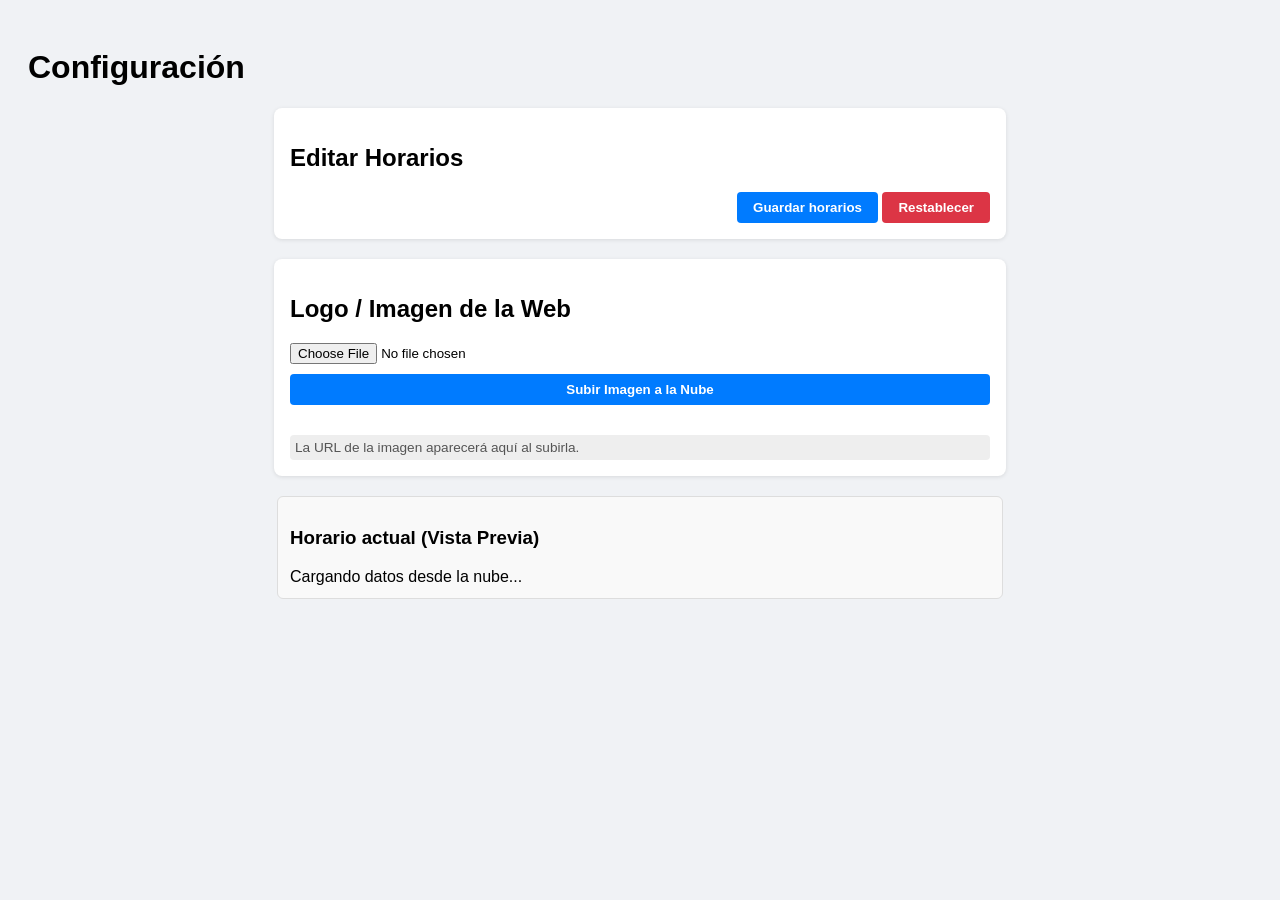
==== Config.html @ 07cabc4d "Add files via upload" ====
<!DOCTYPE html>
<html lang="es">
<head>
    <meta charset="utf-8" />
    <meta name="viewport" content="width=device-width, initial-scale=1" />
    <title>Configuración - Horarios e Imágenes</title>
    <style>
        body { font-family: sans-serif; background-color: #f0f2f5; padding: 20px; }
        .schedule-form, .image-form { max-width:700px; margin:20px auto; padding:16px; background:#fff; border-radius:8px; box-shadow:0 1px 4px rgba(0,0,0,.1); }
        .day-row { display:flex; gap:8px; align-items:center; margin-bottom:8px; }
        .day-row label { width:100px; font-weight: bold; }
        .day-row input[type="time"] { flex:1; padding: 4px; }
        .actions { text-align:right; margin-top:12px; }
        .preview { max-width:700px; margin:12px auto; padding:12px; background:#f9f9f9; border-radius:6px; border: 1px solid #ddd; }
        button { cursor: pointer; padding: 8px 16px; border-radius: 4px; border: none; font-weight: bold; }
        button[type="submit"], .btn-primary { background: #007bff; color: white; }
        #resetBtn { background: #dc3545; color: white; }
        
        /* Estilos nuevos para imagen */
        .image-manager { display: flex; flex-direction: column; gap: 10px; }
        #imgUrlDisplay { font-size: 0.85em; word-break: break-all; color: #555; background: #eee; padding: 5px; border-radius: 4px; margin-top: 10px; }
        #imgPreview { max-width: 150px; margin-top: 10px; border-radius: 4px; display: none; }
    </style>
</head>
<body>
    <main>
        <h1>Configuración</h1>
        
        <section class="schedule-form" aria-labelledby="horarios-title">
            <h2 id="horarios-title">Editar Horarios</h2>
            <form id="horariosForm">
                <div id="daysContainer"></div>
                <div class="actions">
                    <button type="submit">Guardar horarios</button>
                    <button type="button" id="resetBtn">Restablecer</button>
                </div>
            </form>
        </section>

        <section class="image-form">
            <h2>Logo / Imagen de la Web</h2>
            <div class="image-manager">
                <input type="file" id="archivoInput" accept="image/*">
                <button type="button" id="btnSubirImagen" class="btn-primary">Subir Imagen a la Nube</button>
                <div id="uploadStatus"></div>
                <img id="imgPreview" src="" alt="Vista previa">
                <div id="imgUrlDisplay">La URL de la imagen aparecerá aquí al subirla.</div>
            </div>
        </section>

        <section class="preview" aria-live="polite">
            <h3>Horario actual (Vista Previa)</h3>
            <div id="horariosPreview">Cargando datos desde la nube...</div>
        </section>
    </main>

    <script src="https://cdn.jsdelivr.net/npm/@supabase/supabase-js@2"></script>
    <script>
        // 1. CONFIGURACIÓN
        const SUPABASE_URL = 'https://cbtvetmvxvxhidsgpcoh.supabase.co';
        const SUPABASE_KEY = 'eyJhbGciOiJIUzI1NiIsInR5cCI6IkpXVCJ9.eyJpc3MiOiJzdXBhYmFzZSIsInJlZiI6ImNidHZldG12eHZ4aGlkc2dwY29oIiwicm9sZSI6ImFub24iLCJpYXQiOjE3NzE4MzM4NzMsImV4cCI6MjA4NzQwOTg3M30.kphDJaqTCBzHuDSraol0gaDOTMfYf7eHNHaQGy3Ab7o';
        
        const _supabase = window.supabase.createClient(SUPABASE_URL, SUPABASE_KEY);

        const days = ['Lunes','Martes','Miércoles','Jueves','Viernes','Sábado','Domingo'];
        const container = document.getElementById('daysContainer');
        const preview = document.getElementById('horariosPreview');

        // --- LÓGICA DE HORARIOS (SIN CAMBIOS) ---

        async function loadHorarios() {
            preview.textContent = 'Cargando horarios...';
            let { data, error } = await _supabase.from('Horarios').select('*');
            if (error) {
                console.error("Error:", error);
                preview.textContent = 'Error: ' + error.message;
                return;
            }
            const initial = {};
            data.forEach(item => {
                if (item.hora && item.hora.includes(' - ')) {
                    const partes = item.hora.split(' - ');
                    initial[item.Dia] = { start: partes[0], end: partes[1] };
                }
            });
            buildForm(initial);
            renderPreview(initial);
        }

        async function saveHorarios(data) {
            const rows = Object.keys(data).map(day => {
                const start = data[day].start || '00:00';
                const end = data[day].end || '00:00';
                return { Dia: day, hora: `${start} - ${end}` };
            });
            const { error } = await _supabase.from('Horarios').upsert(rows, { onConflict: 'Dia' });
            if (error) {
                alert('Error al guardar: ' + error.message);
            } else {
                alert('¡Horarios actualizados en Supabase!');
                loadHorarios();
            }
        }

        function buildForm(initial = {}) {
            container.innerHTML = '';
            days.forEach((day, i) => {
                const row = document.createElement('div');
                row.className = 'day-row';
                row.innerHTML = `<label>${day}</label>
                    <input type="time" id="start-${i}" value="${initial[day]?.start || ''}">
                    <span>—</span>
                    <input type="time" id="end-${i}" value="${initial[day]?.end || ''}">`;
                container.appendChild(row);
            });
        }

        function renderPreview(obj) {
            if (!obj || Object.keys(obj).length === 0) {
                preview.innerHTML = 'No hay horarios guardados.';
                return;
            }
            const html = days.map(d => {
                const entry = obj[d];
                const texto = (entry && entry.start && entry.end) 
                    ? `${entry.start} — ${entry.end}` : '<span style="color:red">Cerrado / No definido</span>';
                return `<div><strong>${d}:</strong> ${texto}</div>`;
            }).join('');
            preview.innerHTML = html;
        }

        // --- LÓGICA DE IMAGEN (CORREGIDA PARA MANTENER NOMBRE ORIGINAL) ---

        const btnSubir = document.getElementById('btnSubirImagen');
        const fileInput = document.getElementById('archivoInput');
        const statusText = document.getElementById('uploadStatus');
        const urlDisplay = document.getElementById('imgUrlDisplay');
        const imgPreview = document.getElementById('imgPreview');

        btnSubir.addEventListener('click', async () => {
            const file = fileInput.files[0];
            if (!file) return alert("Por favor, selecciona una imagen primero.");

            statusText.textContent = `Subiendo "${file.name}"...`;
            
            // Usamos directamente el nombre original del archivo seleccionado
            const fileName = file.name; 

            // Subir a Supabase Storage (Bucket 'MeSacoLaPollaEnDirecto')
            const { data, error } = await _supabase.storage
                .from('MeSacoLaPollaEnDirecto')
                .upload(fileName, file, {
                    upsert: true // Esto permite que si subes otra con el mismo nombre, se reemplace
                });

            if (error) {
                statusText.textContent = "Error al subir: " + error.message;
            } else {
                // Obtener URL Pública
                const { data: publicData } = _supabase.storage
                    .from('MeSacoLaPollaEnDirecto')
                    .getPublicUrl(fileName);

                const finalUrl = publicData.publicUrl;
                
                statusText.textContent = "¡Imagen subida con éxito!";
                urlDisplay.textContent = "URL: " + finalUrl;
                imgPreview.src = finalUrl;
                imgPreview.style.display = "block";
            }
        });

        // EVENTOS HORARIOS
        document.getElementById('horariosForm').addEventListener('submit', async e => {
            e.preventDefault();
            const data = {};
            days.forEach((d, i) => {
                const start = document.getElementById(`start-${i}`).value;
                const end = document.getElementById(`end-${i}`).value;
                if (start || end) data[d] = { start, end };
            });
            await saveHorarios(data);
        });

        document.getElementById('resetBtn').addEventListener('click', async () => {
            if (!confirm('¿Restablecer todos los horarios a 00:00?')) return;
            const resetData = {};
            days.forEach(d => resetData[d] = { start: '00:00', end: '00:00' });
            await saveHorarios(resetData);
        });

        loadHorarios();
    </script>
</body>
</html>
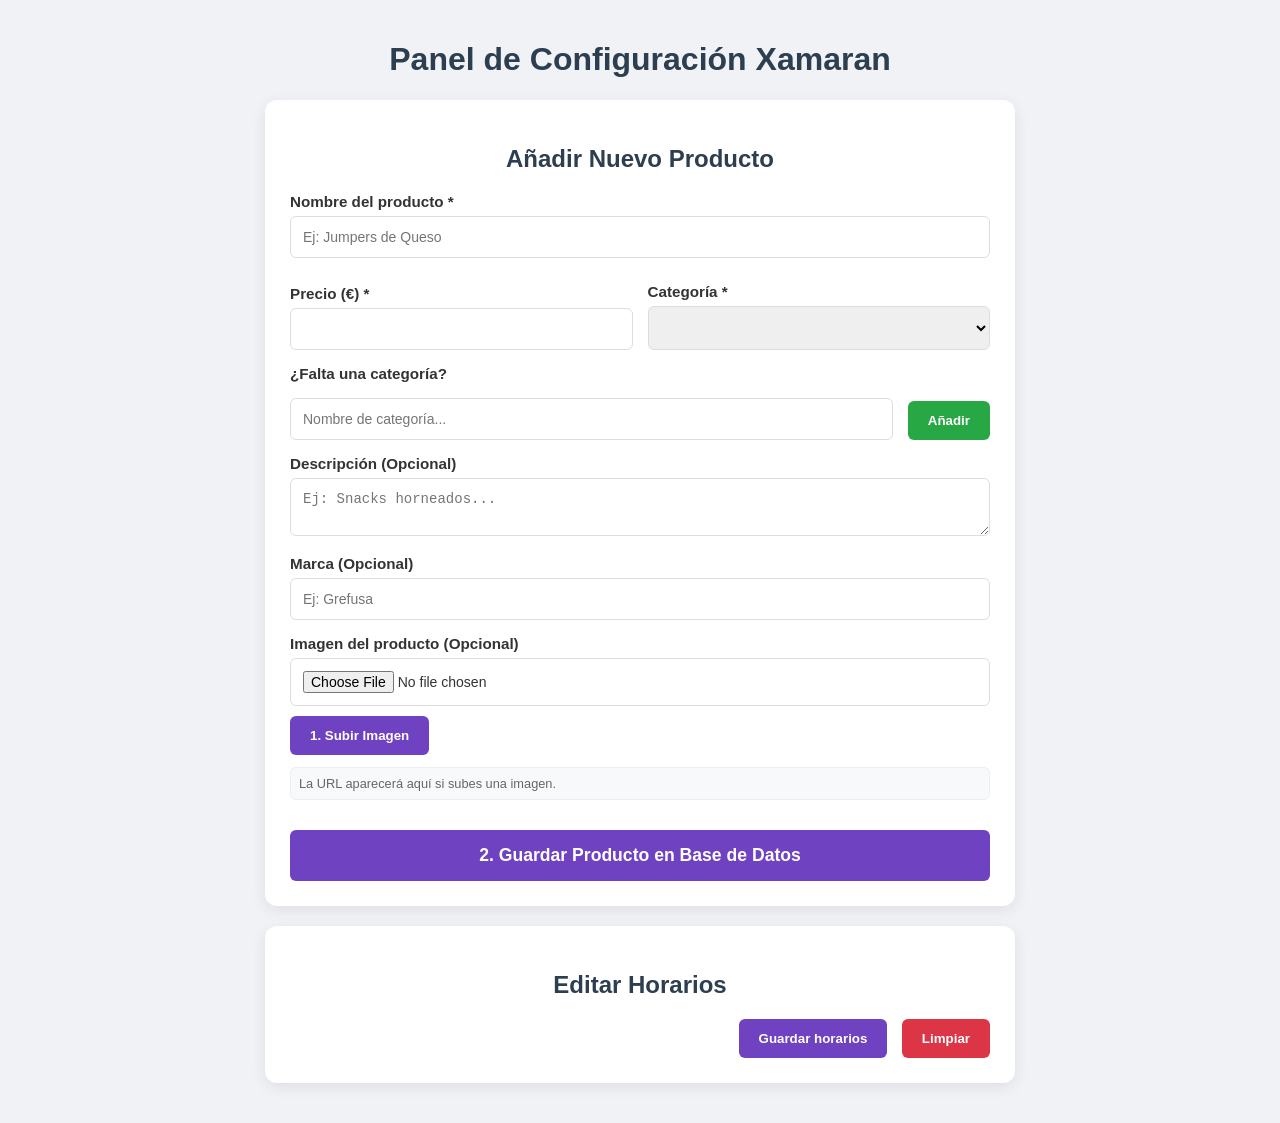
==== commit 1303b439: "Add files via upload" ====
--- a/Config.html
+++ b/Config.html
@@ -3,193 +3,250 @@
 <head>
     <meta charset="utf-8" />
     <meta name="viewport" content="width=device-width, initial-scale=1" />
-    <title>Configuración - Horarios e Imágenes</title>
+    <title>Configuración - Xamaran</title>
     <style>
-        body { font-family: sans-serif; background-color: #f0f2f5; padding: 20px; }
-        .schedule-form, .image-form { max-width:700px; margin:20px auto; padding:16px; background:#fff; border-radius:8px; box-shadow:0 1px 4px rgba(0,0,0,.1); }
-        .day-row { display:flex; gap:8px; align-items:center; margin-bottom:8px; }
-        .day-row label { width:100px; font-weight: bold; }
-        .day-row input[type="time"] { flex:1; padding: 4px; }
-        .actions { text-align:right; margin-top:12px; }
-        .preview { max-width:700px; margin:12px auto; padding:12px; background:#f9f9f9; border-radius:6px; border: 1px solid #ddd; }
-        button { cursor: pointer; padding: 8px 16px; border-radius: 4px; border: none; font-weight: bold; }
-        button[type="submit"], .btn-primary { background: #007bff; color: white; }
-        #resetBtn { background: #dc3545; color: white; }
+        /* Estilos Base */
+        body { font-family: 'Segoe UI', sans-serif; background-color: #f0f2f5; padding: 20px; color: #333; margin: 0; }
+        h1, h2 { color: #2c3e50; text-align: center; }
+
+        .schedule-form, .product-form, .preview {
+            max-width: 700px; 
+            margin: 20px auto; 
+            padding: 25px;
+            background: #fff; 
+            border-radius: 12px;
+            box-shadow: 0 4px 15px rgba(0,0,0,0.08);
+        }
+
+        .day-row { display: flex; gap: 10px; align-items: center; margin-bottom: 12px; }
+        .day-row label { width: 110px; font-weight: 600; color: #444; }
+        .day-row input[type="time"] { flex: 1; padding: 8px; border: 1px solid #ccd1d9; border-radius: 6px; }
+
+        .product-form label { display: block; margin-top: 15px; font-weight: 600; font-size: 0.95em; }
+        .product-form input, .product-form select, .product-form textarea {
+            width: 100%; padding: 12px; margin-top: 6px;
+            box-sizing: border-box; border: 1px solid #ddd; border-radius: 6px;
+            font-size: 14px;
+        }
         
-        /* Estilos nuevos para imagen */
-        .image-manager { display: flex; flex-direction: column; gap: 10px; }
-        #imgUrlDisplay { font-size: 0.85em; word-break: break-all; color: #555; background: #eee; padding: 5px; border-radius: 4px; margin-top: 10px; }
-        #imgPreview { max-width: 150px; margin-top: 10px; border-radius: 4px; display: none; }
+        .small-row { display: flex; gap: 15px; align-items: flex-end; margin-top: 10px; }
+        .col { flex: 1; }
+
+        button {
+            cursor: pointer; padding: 12px 20px; border-radius: 6px;
+            border: none; font-weight: bold; transition: all 0.2s ease;
+        }
+        button[type="submit"], .btn-primary { background: #6f42c1; color: white; }
+        button[type="submit"]:hover, .btn-primary:hover { background: #5a32a3; transform: translateY(-1px); }
+        #resetBtn { background: #dc3545; color: white; margin-left: 10px; }
+
+        .msg { padding: 15px; border-radius: 6px; margin-top: 20px; display: none; font-size: 0.9em; }
+        .msg.success { background: #d4edda; color: #155724; border: 1px solid #c3e6cb; }
+        .msg.error { background: #f8d7da; color: #721c24; border: 1px solid #f5c6cb; }
+
+        #imgPreview { max-width: 180px; margin-top: 15px; border-radius: 8px; display: none; border: 2px solid #eee; }
+        #prodImgUrlDisplay { 
+            font-size: 0.8em; word-break: break-all; color: #666; 
+            background: #f8f9fa; padding: 8px; border-radius: 6px; 
+            margin-top: 12px; border: 1px solid #eee; 
+        }
     </style>
 </head>
 <body>
-    <main>
-        <h1>Configuración</h1>
-        
-        <section class="schedule-form" aria-labelledby="horarios-title">
-            <h2 id="horarios-title">Editar Horarios</h2>
-            <form id="horariosForm">
-                <div id="daysContainer"></div>
-                <div class="actions">
-                    <button type="submit">Guardar horarios</button>
-                    <button type="button" id="resetBtn">Restablecer</button>
+
+    <h1>Panel de Configuración Xamaran</h1>
+
+    <section class="product-form">
+        <h2>Añadir Nuevo Producto</h2>
+        <form id="productoForm">
+            <label for="prodNombre">Nombre del producto *</label>
+            <input type="text" id="prodNombre" placeholder="Ej: Jumpers de Queso" required>
+
+            <div class="small-row">
+                <div class="col">
+                    <label for="prodPrecio">Precio (€) *</label>
+                    <input type="number" id="prodPrecio" step="0.01" min="0" required>
                 </div>
-            </form>
-        </section>
-
-        <section class="image-form">
-            <h2>Logo / Imagen de la Web</h2>
-            <div class="image-manager">
-                <input type="file" id="archivoInput" accept="image/*">
-                <button type="button" id="btnSubirImagen" class="btn-primary">Subir Imagen a la Nube</button>
-                <div id="uploadStatus"></div>
-                <img id="imgPreview" src="" alt="Vista previa">
-                <div id="imgUrlDisplay">La URL de la imagen aparecerá aquí al subirla.</div>
-            </div>
-        </section>
-
-        <section class="preview" aria-live="polite">
-            <h3>Horario actual (Vista Previa)</h3>
-            <div id="horariosPreview">Cargando datos desde la nube...</div>
-        </section>
-    </main>
+                <div class="col">
+                    <label for="prodCategoria">Categoría *</label>
+                    <select id="prodCategoria" required></select>
+                </div>
+            </div>
+
+            <label for="newCategoria">¿Falta una categoría?</label>
+            <div class="small-row">
+                <input type="text" id="newCategoria" placeholder="Nombre de categoría..." class="col">
+                <button type="button" id="btnAddCategoria" style="background: #28a745; color: white;">Añadir</button>
+            </div>
+
+            <label for="prodDesc">Descripción (Opcional)</label>
+            <textarea id="prodDesc" rows="2" placeholder="Ej: Snacks horneados..."></textarea>
+
+            <label for="prodMarca">Marca (Opcional)</label>
+            <input type="text" id="prodMarca" placeholder="Ej: Grefusa">
+
+            <label>Imagen del producto (Opcional)</label>
+            <input type="file" id="prodImagen" accept="image/*">
+            <div class="small-row">
+                <button type="button" id="btnUploadProdImg" class="btn-primary">1. Subir Imagen</button>
+            </div>
+            
+            <div id="prodImgUrlDisplay">La URL aparecerá aquí si subes una imagen.</div>
+            <img id="imgPreview" src="" alt="Vista previa">
+            <input type="hidden" id="prodImagenUrl">
+
+            <div style="margin-top: 30px;">
+                <button type="submit" style="width: 100%; font-size: 1.1em; padding: 15px;">2. Guardar Producto en Base de Datos</button>
+            </div>
+
+            <div id="productoMsg" class="msg"></div>
+        </form>
+    </section>
+
+    <section class="schedule-form">
+        <h2>Editar Horarios</h2>
+        <form id="horariosForm">
+            <div id="daysContainer"></div>
+            <div style="text-align: right; margin-top: 20px;">
+                <button type="submit">Guardar horarios</button>
+                <button type="button" id="resetBtn">Limpiar</button>
+            </div>
+        </form>
+    </section>
 
     <script src="https://cdn.jsdelivr.net/npm/@supabase/supabase-js@2"></script>
     <script>
-        // 1. CONFIGURACIÓN
-        const SUPABASE_URL = 'https://cbtvetmvxvxhidsgpcoh.supabase.co';
-        const SUPABASE_KEY = 'eyJhbGciOiJIUzI1NiIsInR5cCI6IkpXVCJ9.eyJpc3MiOiJzdXBhYmFzZSIsInJlZiI6ImNidHZldG12eHZ4aGlkc2dwY29oIiwicm9sZSI6ImFub24iLCJpYXQiOjE3NzE4MzM4NzMsImV4cCI6MjA4NzQwOTg3M30.kphDJaqTCBzHuDSraol0gaDOTMfYf7eHNHaQGy3Ab7o';
-        
+        const SUPABASE_URL = 'https://gcaknxodxvoshqibskfo.supabase.co';
+        const SUPABASE_KEY = 'eyJhbGciOiJIUzI1NiIsInR5cCI6IkpXVCJ9.eyJpc3MiOiJzdXBhYmFzZSIsInJlZiI6ImdjYWtueG9keHZvc2hxaWJza2ZvIiwicm9sZSI6ImFub24iLCJpYXQiOjE3Nzg0MTc4MzgsImV4cCI6MjA5Mzk5MzgzOH0.ME-KRUmvswBeNMywF25dEG4wzz6QoWg0F5S64gy8cd8';
         const _supabase = window.supabase.createClient(SUPABASE_URL, SUPABASE_KEY);
+
+        let categoriasBase = ['Snacks', 'Chocolates', 'Chuches', 'Bebidas', 'Helados', 'Frutos Secos', 'Galletas', 'Varios'];
+        const selectCat = document.getElementById('prodCategoria');
+
+        function cargarCategorias() {
+            selectCat.innerHTML = '<option value="" disabled selected>Selecciona una categoría...</option>';
+            categoriasBase.forEach(cat => {
+                const opt = document.createElement('option');
+                opt.value = cat;
+                opt.textContent = cat;
+                selectCat.appendChild(opt);
+            });
+        }
+
+        document.getElementById('btnAddCategoria').addEventListener('click', () => {
+            const nueva = document.getElementById('newCategoria').value.trim();
+            if(nueva && !categoriasBase.includes(nueva)) {
+                categoriasBase.push(nueva);
+                cargarCategorias();
+                selectCat.value = nueva;
+                document.getElementById('newCategoria').value = '';
+            }
+        });
+
+        const btnSubirImg = document.getElementById('btnUploadProdImg');
+        const fileInput = document.getElementById('prodImagen');
+        const urlDisplay = document.getElementById('prodImgUrlDisplay');
+        const imgPreview = document.getElementById('imgPreview');
+        const inputUrlOculto = document.getElementById('prodImagenUrl');
+
+        btnSubirImg.addEventListener('click', async () => {
+            const file = fileInput.files[0];
+            const categoria = selectCat.value;
+
+            if (!categoria) return alert("Selecciona primero una categoría para organizar la carpeta.");
+            if (!file) return alert("Selecciona un archivo de imagen.");
+
+            btnSubirImg.textContent = "Subiendo...";
+            btnSubirImg.disabled = true;
+            
+            const filePath = `${categoria}/${file.name}`; 
+
+            const { data, error } = await _supabase.storage
+                .from('productos')
+                .upload(filePath, file, { upsert: true });
+
+            if (error) {
+                urlDisplay.textContent = "Error: " + error.message;
+                btnSubirImg.textContent = "Reintentar";
+                btnSubirImg.disabled = false;
+            } else {
+                const { data: publicData } = _supabase.storage.from('productos').getPublicUrl(filePath);
+                // Guardar sólo el nombre original del archivo (antes de subirse)
+                inputUrlOculto.value = file.name;
+                urlDisplay.textContent = "URL: " + publicData.publicUrl;
+                imgPreview.src = publicData.publicUrl;
+                imgPreview.style.display = "block";
+                btnSubirImg.textContent = "¡Subida con éxito!";
+                btnSubirImg.style.background = "#28a745";
+                btnSubirImg.disabled = false;
+            }
+        });
+
+        const prodForm = document.getElementById('productoForm');
+        prodForm.addEventListener('submit', async (e) => {
+            e.preventDefault();
+            const msg = document.getElementById('productoMsg');
+
+            const datos = {
+                nombre: document.getElementById('prodNombre').value,
+                precio: parseFloat(document.getElementById('prodPrecio').value),
+                categoria: selectCat.value,
+                Descripcion: document.getElementById('prodDesc').value,
+                marca: document.getElementById('prodMarca').value, // Nuevo campo
+                imagen: inputUrlOculto.value || null
+            };
+
+            const { error } = await _supabase.from('productos').insert([datos]);
+
+            if (error) {
+                mostrarMensaje(msg, "Error en BD: " + error.message, "error");
+            } else {
+                mostrarMensaje(msg, "¡Producto guardado correctamente!", "success");
+                resetearFormulario();
+            }
+        });
 
         const days = ['Lunes','Martes','Miércoles','Jueves','Viernes','Sábado','Domingo'];
         const container = document.getElementById('daysContainer');
-        const preview = document.getElementById('horariosPreview');
-
-        // --- LÓGICA DE HORARIOS (SIN CAMBIOS) ---
-
-        async function loadHorarios() {
-            preview.textContent = 'Cargando horarios...';
-            let { data, error } = await _supabase.from('Horarios').select('*');
-            if (error) {
-                console.error("Error:", error);
-                preview.textContent = 'Error: ' + error.message;
-                return;
-            }
-            const initial = {};
-            data.forEach(item => {
-                if (item.hora && item.hora.includes(' - ')) {
-                    const partes = item.hora.split(' - ');
-                    initial[item.Dia] = { start: partes[0], end: partes[1] };
-                }
-            });
-            buildForm(initial);
-            renderPreview(initial);
-        }
-
-        async function saveHorarios(data) {
-            const rows = Object.keys(data).map(day => {
-                const start = data[day].start || '00:00';
-                const end = data[day].end || '00:00';
-                return { Dia: day, hora: `${start} - ${end}` };
-            });
-            const { error } = await _supabase.from('Horarios').upsert(rows, { onConflict: 'Dia' });
-            if (error) {
-                alert('Error al guardar: ' + error.message);
-            } else {
-                alert('¡Horarios actualizados en Supabase!');
-                loadHorarios();
-            }
-        }
-
-        function buildForm(initial = {}) {
+
+        function initHorarios() {
             container.innerHTML = '';
             days.forEach((day, i) => {
                 const row = document.createElement('div');
                 row.className = 'day-row';
-                row.innerHTML = `<label>${day}</label>
-                    <input type="time" id="start-${i}" value="${initial[day]?.start || ''}">
-                    <span>—</span>
-                    <input type="time" id="end-${i}" value="${initial[day]?.end || ''}">`;
+                row.innerHTML = `<label>${day}</label><input type="time" id="start-${i}"><span>-</span><input type="time" id="end-${i}">`;
                 container.appendChild(row);
             });
         }
 
-        function renderPreview(obj) {
-            if (!obj || Object.keys(obj).length === 0) {
-                preview.innerHTML = 'No hay horarios guardados.';
-                return;
-            }
-            const html = days.map(d => {
-                const entry = obj[d];
-                const texto = (entry && entry.start && entry.end) 
-                    ? `${entry.start} — ${entry.end}` : '<span style="color:red">Cerrado / No definido</span>';
-                return `<div><strong>${d}:</strong> ${texto}</div>`;
-            }).join('');
-            preview.innerHTML = html;
-        }
-
-        // --- LÓGICA DE IMAGEN (CORREGIDA PARA MANTENER NOMBRE ORIGINAL) ---
-
-        const btnSubir = document.getElementById('btnSubirImagen');
-        const fileInput = document.getElementById('archivoInput');
-        const statusText = document.getElementById('uploadStatus');
-        const urlDisplay = document.getElementById('imgUrlDisplay');
-        const imgPreview = document.getElementById('imgPreview');
-
-        btnSubir.addEventListener('click', async () => {
-            const file = fileInput.files[0];
-            if (!file) return alert("Por favor, selecciona una imagen primero.");
-
-            statusText.textContent = `Subiendo "${file.name}"...`;
-            
-            // Usamos directamente el nombre original del archivo seleccionado
-            const fileName = file.name; 
-
-            // Subir a Supabase Storage (Bucket 'MeSacoLaPollaEnDirecto')
-            const { data, error } = await _supabase.storage
-                .from('MeSacoLaPollaEnDirecto')
-                .upload(fileName, file, {
-                    upsert: true // Esto permite que si subes otra con el mismo nombre, se reemplace
-                });
-
-            if (error) {
-                statusText.textContent = "Error al subir: " + error.message;
-            } else {
-                // Obtener URL Pública
-                const { data: publicData } = _supabase.storage
-                    .from('MeSacoLaPollaEnDirecto')
-                    .getPublicUrl(fileName);
-
-                const finalUrl = publicData.publicUrl;
-                
-                statusText.textContent = "¡Imagen subida con éxito!";
-                urlDisplay.textContent = "URL: " + finalUrl;
-                imgPreview.src = finalUrl;
-                imgPreview.style.display = "block";
-            }
-        });
-
-        // EVENTOS HORARIOS
-        document.getElementById('horariosForm').addEventListener('submit', async e => {
+        document.getElementById('horariosForm').addEventListener('submit', async (e) => {
             e.preventDefault();
-            const data = {};
-            days.forEach((d, i) => {
-                const start = document.getElementById(`start-${i}`).value;
-                const end = document.getElementById(`end-${i}`).value;
-                if (start || end) data[d] = { start, end };
-            });
-            await saveHorarios(data);
-        });
-
-        document.getElementById('resetBtn').addEventListener('click', async () => {
-            if (!confirm('¿Restablecer todos los horarios a 00:00?')) return;
-            const resetData = {};
-            days.forEach(d => resetData[d] = { start: '00:00', end: '00:00' });
-            await saveHorarios(resetData);
-        });
-
-        loadHorarios();
+            const rows = days.map((day, i) => ({
+                Dia: day,
+                hora: `${document.getElementById(`start-${i}`).value} - ${document.getElementById(`end-${i}`).value}`
+            }));
+            const { error } = await _supabase.from('Horarios').upsert(rows);
+            alert(error ? "Error: " + error.message : "Horarios actualizados");
+        });
+
+        function mostrarMensaje(el, texto, tipo) {
+            el.textContent = texto;
+            el.className = `msg ${tipo}`;
+            el.style.display = 'block';
+            setTimeout(() => el.style.display = 'none', 5000);
+        }
+
+        function resetearFormulario() {
+            prodForm.reset();
+            inputUrlOculto.value = '';
+            imgPreview.style.display = "none";
+            btnSubirImg.textContent = "1. Subir Imagen";
+            btnSubirImg.style.background = "#6f42c1";
+            urlDisplay.textContent = "La URL aparecerá aquí si subes una imagen.";
+        }
+
+        cargarCategorias();
+        initHorarios();
     </script>
 </body>
 </html>
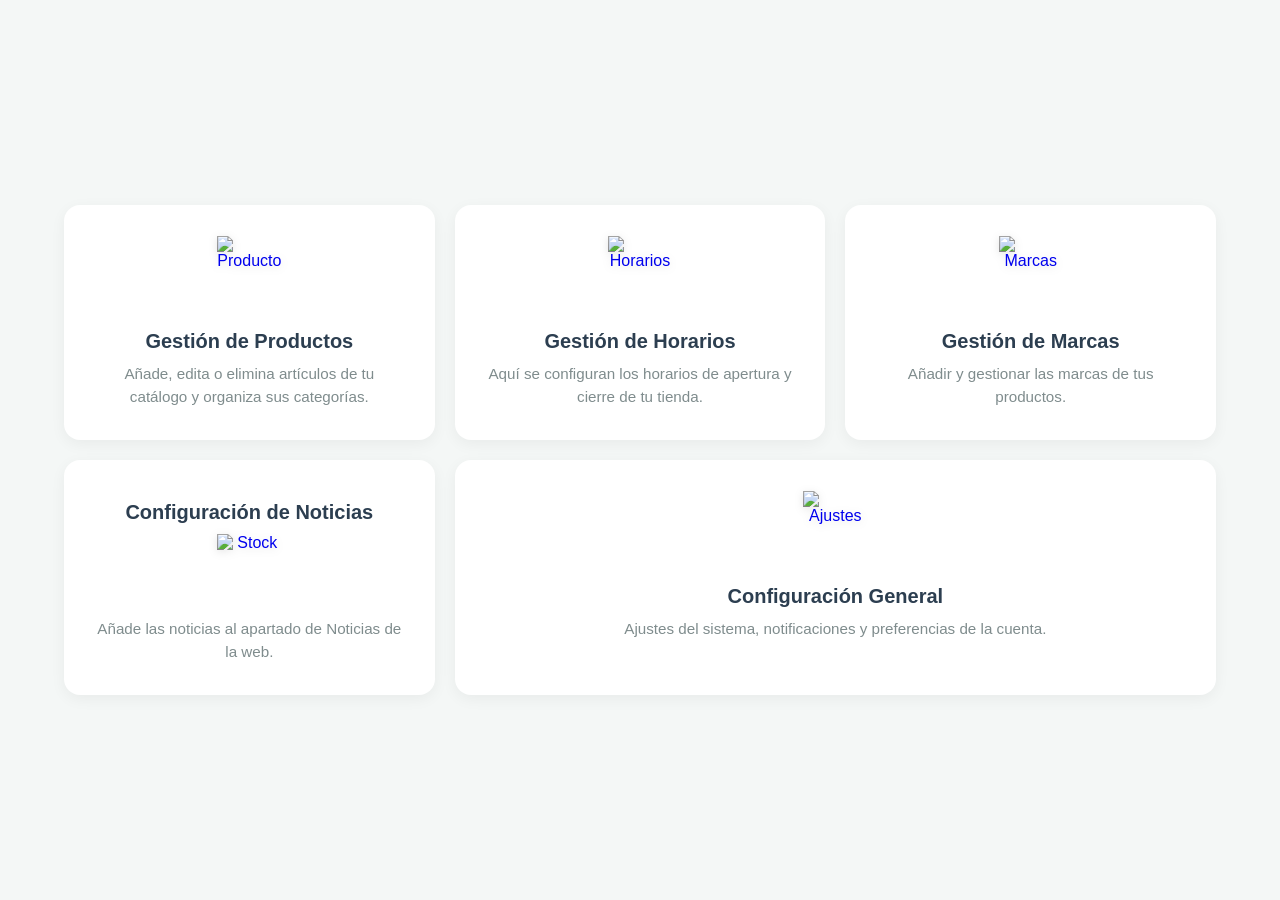
==== commit 20e2c310: "Add files via upload" ====
--- a/Config.html
+++ b/Config.html
@@ -1,252 +1,126 @@
 <!DOCTYPE html>
 <html lang="es">
 <head>
-    <meta charset="utf-8" />
-    <meta name="viewport" content="width=device-width, initial-scale=1" />
-    <title>Configuración - Xamaran</title>
+    <meta charset="UTF-8">
+    <meta name="viewport" content="width=device-width, initial-scale=1.0">
+    <title>Panel de Configuración - Xamaran</title>
     <style>
-        /* Estilos Base */
-        body { font-family: 'Segoe UI', sans-serif; background-color: #f0f2f5; padding: 20px; color: #333; margin: 0; }
-        h1, h2 { color: #2c3e50; text-align: center; }
-
-        .schedule-form, .product-form, .preview {
-            max-width: 700px; 
-            margin: 20px auto; 
-            padding: 25px;
-            background: #fff; 
-            border-radius: 12px;
-            box-shadow: 0 4px 15px rgba(0,0,0,0.08);
+        :root {
+            --bg-color: #f4f7f6;
+            --card-bg: #ffffff;
+            --text-main: #2c3e50;
+            --text-muted: #7f8c8d;
+            --accent-color: #6f42c1;
+            --shadow: 0 4px 15px rgba(0, 0, 0, 0.05);
+            --transition: all 0.3s ease;
         }
 
-        .day-row { display: flex; gap: 10px; align-items: center; margin-bottom: 12px; }
-        .day-row label { width: 110px; font-weight: 600; color: #444; }
-        .day-row input[type="time"] { flex: 1; padding: 8px; border: 1px solid #ccd1d9; border-radius: 6px; }
+        body {
+            font-family: 'Segoe UI', Tahoma, Geneva, Verdana, sans-serif;
+            background-color: var(--bg-color);
+            margin: 0;
+            display: flex;
+            justify-content: center;
+            align-items: center;
+            min-height: 100vh;
+        }
 
-        .product-form label { display: block; margin-top: 15px; font-weight: 600; font-size: 0.95em; }
-        .product-form input, .product-form select, .product-form textarea {
-            width: 100%; padding: 12px; margin-top: 6px;
-            box-sizing: border-box; border: 1px solid #ddd; border-radius: 6px;
-            font-size: 14px;
+        .config-menu {
+            display: grid;
+            grid-template-columns: repeat(auto-fit, minmax(280px, 1fr));
+            gap: 20px;
+            width: 90%;
+            max-width: 1200px;
+            padding: 40px 0;
         }
-        
-        .small-row { display: flex; gap: 15px; align-items: flex-end; margin-top: 10px; }
-        .col { flex: 1; }
 
-        button {
-            cursor: pointer; padding: 12px 20px; border-radius: 6px;
-            border: none; font-weight: bold; transition: all 0.2s ease;
+        .menu-item {
+            background: var(--card-bg);
+            border-radius: 16px;
+            padding: 30px;
+            text-decoration: none;
+            text-align: center;
+            box-shadow: var(--shadow);
+            transition: var(--transition);
+            border: 1px solid transparent;
+            display: flex;
+            flex-direction: column;
+            align-items: center;
         }
-        button[type="submit"], .btn-primary { background: #6f42c1; color: white; }
-        button[type="submit"]:hover, .btn-primary:hover { background: #5a32a3; transform: translateY(-1px); }
-        #resetBtn { background: #dc3545; color: white; margin-left: 10px; }
 
-        .msg { padding: 15px; border-radius: 6px; margin-top: 20px; display: none; font-size: 0.9em; }
-        .msg.success { background: #d4edda; color: #155724; border: 1px solid #c3e6cb; }
-        .msg.error { background: #f8d7da; color: #721c24; border: 1px solid #f5c6cb; }
+        .menu-item:hover {
+            transform: translateY(-5px);
+            box-shadow: 0 8px 25px rgba(0, 0, 0, 0.1);
+            border-color: var(--accent-color);
+        }
 
-        #imgPreview { max-width: 180px; margin-top: 15px; border-radius: 8px; display: none; border: 2px solid #eee; }
-        #prodImgUrlDisplay { 
-            font-size: 0.8em; word-break: break-all; color: #666; 
-            background: #f8f9fa; padding: 8px; border-radius: 6px; 
-            margin-top: 12px; border: 1px solid #eee; 
+        .menu-item img {
+            width: 64px;
+            height: 64px;
+            margin-bottom: 20px;
+            object-fit: contain;
+            /* Filtro opcional para dar color corporativo si son iconos negros */
+            filter: drop-shadow(0 2px 4px rgba(0,0,0,0.1));
+        }
+
+        .menu-item h3 {
+            margin: 10px 0;
+            color: var(--text-main);
+            font-size: 1.25rem;
+        }
+
+        .menu-item p {
+            margin: 0;
+            color: var(--text-muted);
+            font-size: 0.95rem;
+            line-height: 1.5;
+        }
+
+        /* Responsive para que la 5ta sección se centre si queda sola */
+        @media (min-width: 900px) {
+            .config-menu {
+                grid-template-columns: repeat(3, 1fr);
+            }
+            .menu-item:last-child:nth-child(3n-1) {
+                grid-column: span 2; /* Ajuste si quieres que ocupen distinto */
+            }
         }
     </style>
 </head>
 <body>
 
-    <h1>Panel de Configuración Xamaran</h1>
+    <nav class="config-menu">
+        <a href="ConfigProductos.html" class="menu-item">
+            <img src="https://cdn-icons-png.flaticon.com/512/1170/1170577.png" alt="Productos">
+            <h3>Gestión de Productos</h3>
+            <p>Añade, edita o elimina artículos de tu catálogo y organiza sus categorías.</p>
+        </a>
 
-    <section class="product-form">
-        <h2>Añadir Nuevo Producto</h2>
-        <form id="productoForm">
-            <label for="prodNombre">Nombre del producto *</label>
-            <input type="text" id="prodNombre" placeholder="Ej: Jumpers de Queso" required>
+        <a href="ConfigHorarios.html" class="menu-item">
+            <img src="https://cdn-icons-png.flaticon.com/512/2784/2784459.png" alt="Horarios">
+            <h3>Gestión de Horarios</h3>
+            <p>Aquí se configuran los horarios de apertura y cierre de tu tienda.</p>
+        </a>
 
-            <div class="small-row">
-                <div class="col">
-                    <label for="prodPrecio">Precio (€) *</label>
-                    <input type="number" id="prodPrecio" step="0.01" min="0" required>
-                </div>
-                <div class="col">
-                    <label for="prodCategoria">Categoría *</label>
-                    <select id="prodCategoria" required></select>
-                </div>
-            </div>
+        <a href="ConfigMarcas.html" class="menu-item">
+            <img src="https://cdn-icons-png.flaticon.com/512/3135/3135715.png" alt="Marcas">
+            <h3>Gestión de Marcas</h3>
+            <p>Añadir y gestionar las marcas de tus productos.</p>
+        </a>
 
-            <label for="newCategoria">¿Falta una categoría?</label>
-            <div class="small-row">
-                <input type="text" id="newCategoria" placeholder="Nombre de categoría..." class="col">
-                <button type="button" id="btnAddCategoria" style="background: #28a745; color: white;">Añadir</button>
-            </div>
+        
+        <a href="ConfigNoticias.html" class="menu-item">
+            <h3>Configuración de Noticias</h3>
+            <img src="https://cdn-icons-png.flaticon.com/512/2897/2897785.png" alt="Stock">
+            <p>Añade las noticias al apartado de Noticias de la web.</p>
+        </a>
 
-            <label for="prodDesc">Descripción (Opcional)</label>
-            <textarea id="prodDesc" rows="2" placeholder="Ej: Snacks horneados..."></textarea>
+        <a href="ConfigGeneral.html" class="menu-item">
+            <img src="https://cdn-icons-png.flaticon.com/512/3953/3953226.png" alt="Ajustes">
+            <h3>Configuración General</h3>
+            <p>Ajustes del sistema, notificaciones y preferencias de la cuenta.</p>
+        </a>
+    </nav>
 
-            <label for="prodMarca">Marca (Opcional)</label>
-            <input type="text" id="prodMarca" placeholder="Ej: Grefusa">
-
-            <label>Imagen del producto (Opcional)</label>
-            <input type="file" id="prodImagen" accept="image/*">
-            <div class="small-row">
-                <button type="button" id="btnUploadProdImg" class="btn-primary">1. Subir Imagen</button>
-            </div>
-            
-            <div id="prodImgUrlDisplay">La URL aparecerá aquí si subes una imagen.</div>
-            <img id="imgPreview" src="" alt="Vista previa">
-            <input type="hidden" id="prodImagenUrl">
-
-            <div style="margin-top: 30px;">
-                <button type="submit" style="width: 100%; font-size: 1.1em; padding: 15px;">2. Guardar Producto en Base de Datos</button>
-            </div>
-
-            <div id="productoMsg" class="msg"></div>
-        </form>
-    </section>
-
-    <section class="schedule-form">
-        <h2>Editar Horarios</h2>
-        <form id="horariosForm">
-            <div id="daysContainer"></div>
-            <div style="text-align: right; margin-top: 20px;">
-                <button type="submit">Guardar horarios</button>
-                <button type="button" id="resetBtn">Limpiar</button>
-            </div>
-        </form>
-    </section>
-
-    <script src="https://cdn.jsdelivr.net/npm/@supabase/supabase-js@2"></script>
-    <script>
-        const SUPABASE_URL = 'https://gcaknxodxvoshqibskfo.supabase.co';
-        const SUPABASE_KEY = 'eyJhbGciOiJIUzI1NiIsInR5cCI6IkpXVCJ9.eyJpc3MiOiJzdXBhYmFzZSIsInJlZiI6ImdjYWtueG9keHZvc2hxaWJza2ZvIiwicm9sZSI6ImFub24iLCJpYXQiOjE3Nzg0MTc4MzgsImV4cCI6MjA5Mzk5MzgzOH0.ME-KRUmvswBeNMywF25dEG4wzz6QoWg0F5S64gy8cd8';
-        const _supabase = window.supabase.createClient(SUPABASE_URL, SUPABASE_KEY);
-
-        let categoriasBase = ['Snacks', 'Chocolates', 'Chuches', 'Bebidas', 'Helados', 'Frutos Secos', 'Galletas', 'Varios'];
-        const selectCat = document.getElementById('prodCategoria');
-
-        function cargarCategorias() {
-            selectCat.innerHTML = '<option value="" disabled selected>Selecciona una categoría...</option>';
-            categoriasBase.forEach(cat => {
-                const opt = document.createElement('option');
-                opt.value = cat;
-                opt.textContent = cat;
-                selectCat.appendChild(opt);
-            });
-        }
-
-        document.getElementById('btnAddCategoria').addEventListener('click', () => {
-            const nueva = document.getElementById('newCategoria').value.trim();
-            if(nueva && !categoriasBase.includes(nueva)) {
-                categoriasBase.push(nueva);
-                cargarCategorias();
-                selectCat.value = nueva;
-                document.getElementById('newCategoria').value = '';
-            }
-        });
-
-        const btnSubirImg = document.getElementById('btnUploadProdImg');
-        const fileInput = document.getElementById('prodImagen');
-        const urlDisplay = document.getElementById('prodImgUrlDisplay');
-        const imgPreview = document.getElementById('imgPreview');
-        const inputUrlOculto = document.getElementById('prodImagenUrl');
-
-        btnSubirImg.addEventListener('click', async () => {
-            const file = fileInput.files[0];
-            const categoria = selectCat.value;
-
-            if (!categoria) return alert("Selecciona primero una categoría para organizar la carpeta.");
-            if (!file) return alert("Selecciona un archivo de imagen.");
-
-            btnSubirImg.textContent = "Subiendo...";
-            btnSubirImg.disabled = true;
-            
-            const filePath = `${categoria}/${file.name}`; 
-
-            const { data, error } = await _supabase.storage
-                .from('productos')
-                .upload(filePath, file, { upsert: true });
-
-            if (error) {
-                urlDisplay.textContent = "Error: " + error.message;
-                btnSubirImg.textContent = "Reintentar";
-                btnSubirImg.disabled = false;
-            } else {
-                const { data: publicData } = _supabase.storage.from('productos').getPublicUrl(filePath);
-                // Guardar sólo el nombre original del archivo (antes de subirse)
-                inputUrlOculto.value = file.name;
-                urlDisplay.textContent = "URL: " + publicData.publicUrl;
-                imgPreview.src = publicData.publicUrl;
-                imgPreview.style.display = "block";
-                btnSubirImg.textContent = "¡Subida con éxito!";
-                btnSubirImg.style.background = "#28a745";
-                btnSubirImg.disabled = false;
-            }
-        });
-
-        const prodForm = document.getElementById('productoForm');
-        prodForm.addEventListener('submit', async (e) => {
-            e.preventDefault();
-            const msg = document.getElementById('productoMsg');
-
-            const datos = {
-                nombre: document.getElementById('prodNombre').value,
-                precio: parseFloat(document.getElementById('prodPrecio').value),
-                categoria: selectCat.value,
-                Descripcion: document.getElementById('prodDesc').value,
-                marca: document.getElementById('prodMarca').value, // Nuevo campo
-                imagen: inputUrlOculto.value || null
-            };
-
-            const { error } = await _supabase.from('productos').insert([datos]);
-
-            if (error) {
-                mostrarMensaje(msg, "Error en BD: " + error.message, "error");
-            } else {
-                mostrarMensaje(msg, "¡Producto guardado correctamente!", "success");
-                resetearFormulario();
-            }
-        });
-
-        const days = ['Lunes','Martes','Miércoles','Jueves','Viernes','Sábado','Domingo'];
-        const container = document.getElementById('daysContainer');
-
-        function initHorarios() {
-            container.innerHTML = '';
-            days.forEach((day, i) => {
-                const row = document.createElement('div');
-                row.className = 'day-row';
-                row.innerHTML = `<label>${day}</label><input type="time" id="start-${i}"><span>-</span><input type="time" id="end-${i}">`;
-                container.appendChild(row);
-            });
-        }
-
-        document.getElementById('horariosForm').addEventListener('submit', async (e) => {
-            e.preventDefault();
-            const rows = days.map((day, i) => ({
-                Dia: day,
-                hora: `${document.getElementById(`start-${i}`).value} - ${document.getElementById(`end-${i}`).value}`
-            }));
-            const { error } = await _supabase.from('Horarios').upsert(rows);
-            alert(error ? "Error: " + error.message : "Horarios actualizados");
-        });
-
-        function mostrarMensaje(el, texto, tipo) {
-            el.textContent = texto;
-            el.className = `msg ${tipo}`;
-            el.style.display = 'block';
-            setTimeout(() => el.style.display = 'none', 5000);
-        }
-
-        function resetearFormulario() {
-            prodForm.reset();
-            inputUrlOculto.value = '';
-            imgPreview.style.display = "none";
-            btnSubirImg.textContent = "1. Subir Imagen";
-            btnSubirImg.style.background = "#6f42c1";
-            urlDisplay.textContent = "La URL aparecerá aquí si subes una imagen.";
-        }
-
-        cargarCategorias();
-        initHorarios();
-    </script>
 </body>
 </html>
